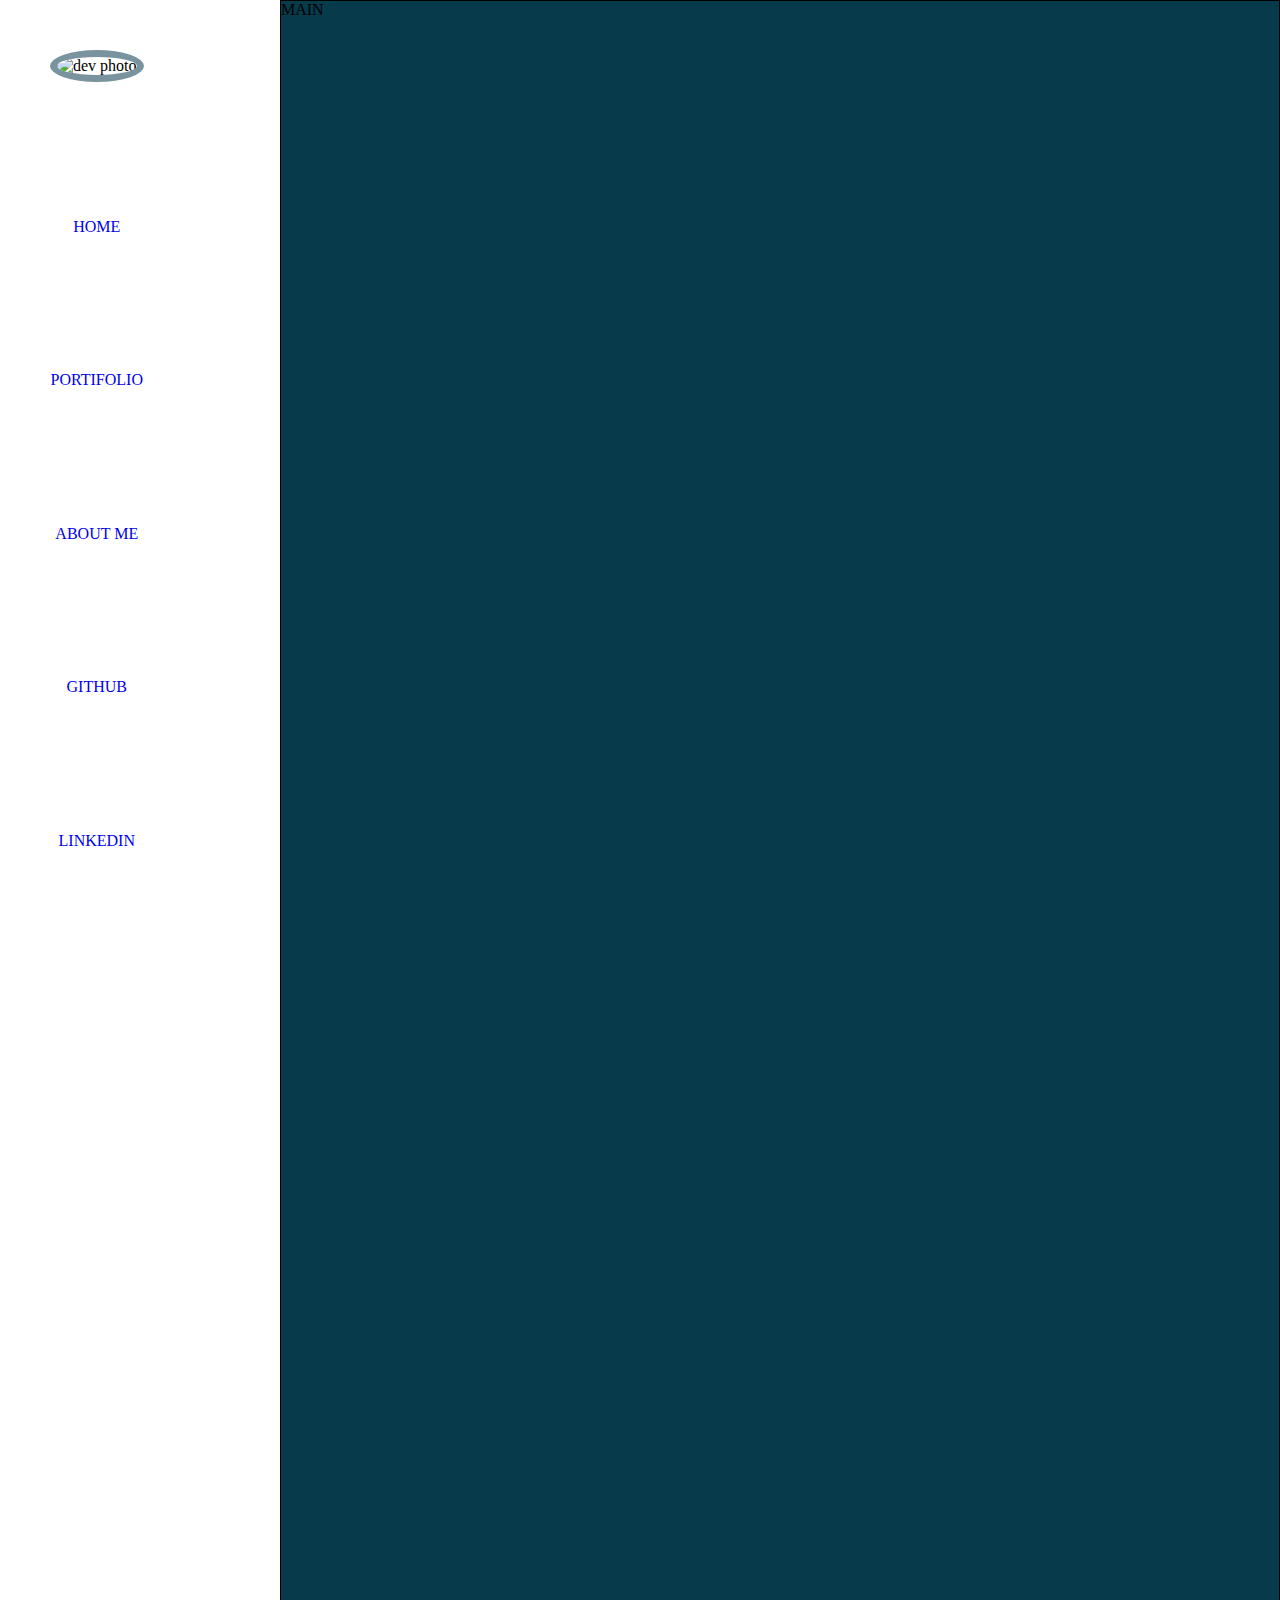
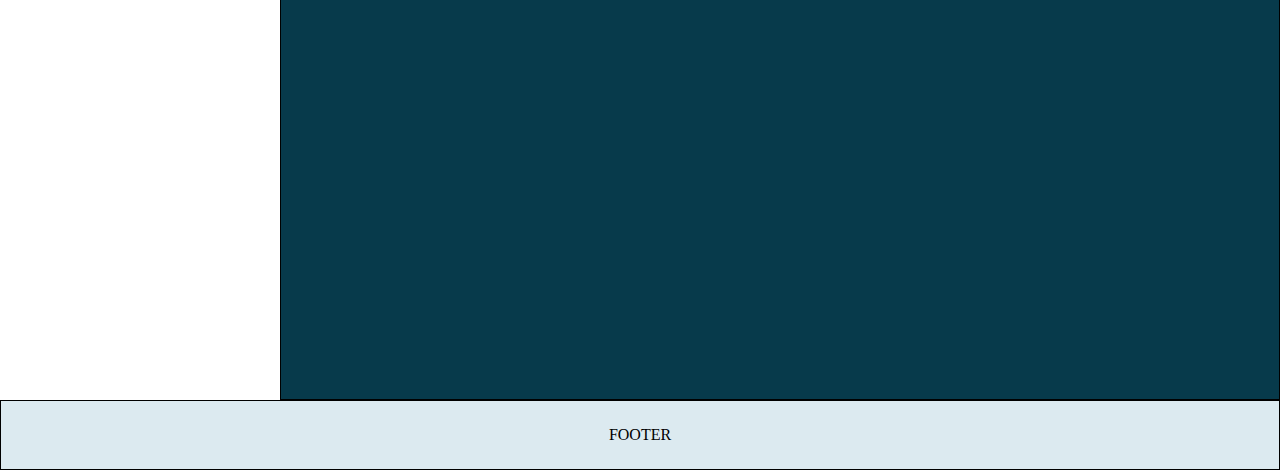
==== index.html @ 5484acea "Começando portifólio" ====
<!DOCTYPE html>
<html lang="pt-br">
<head>
  <meta charset="UTF-8">
  <meta http-equiv="X-UA-Compatible" content="IE=edge">
  <meta name="viewport" content="width=device-width, initial-scale=1.0">
  <link rel="stylesheet" href="./styles/index.css">
  <title>Felipe Belarmino Dev</title>
</head>
<body id="body">

  <header id="header-container" class="">
    <aside class="aside-left">
      <img id="dev-photo" src="https://media-exp1.licdn.com/dms/image/C4E03AQFPzEuAzSJ7-Q/profile-displayphoto-shrink_800_800/0/1616718554547?e=1625097600&v=beta&t=uhohZBP5tiX5mpCv9LyhZ25PCUmrUxZ0Sm3j1hrMVEE" alt="dev photo">
    </aside>
    <a href="#HOME">HOME</a>
    <a href="#PORTIFOLIO">PORTIFOLIO</a>
    <a href="#ABOUT">ABOUT ME</a>
    <a href="https://github.com/felipebelarmino">GITHUB</a>
    <a href="https://www.linkedin.com/in/felipe-belarmino/">LINKEDIN</a>    
  </header>

  <main id="main-container">    
    <p>MAIN</p>
  </main>

  <footer id="footer-container">
    <p>FOOTER</p>
  </footer>
  
</body>
<script src="./scripts/script.js"></script>
</html>
---- styles/index.css ----
* {
  margin: 0;
  padding: 0;
  box-sizing: border-box;
}

a {
  text-decoration: none;
}

#header-container {
  display: flex;
  flex-direction: column;
  align-items: center;
  justify-content:space-between;
  background-color: white;
  overflow: hidden;
  position: fixed;
  left: 0;
  padding: 50px;
  height: 100vh;
}

#dev-photo {
  border: 7px solid #073a4b8a;
  border-radius: 50%;
  width: 220px;
}

#main-container {
  border: 1px solid;
  height:2000px;
  margin-left: 280px; 
  background-color:#073a4b;
}
#footer-container {
  background-color: rgb(220, 234, 240);
  display: flex;
  border: 1px solid;
  align-items: center;
  justify-content:center;
  height: 70px;
  bottom: 0;
  width: 100%;
}
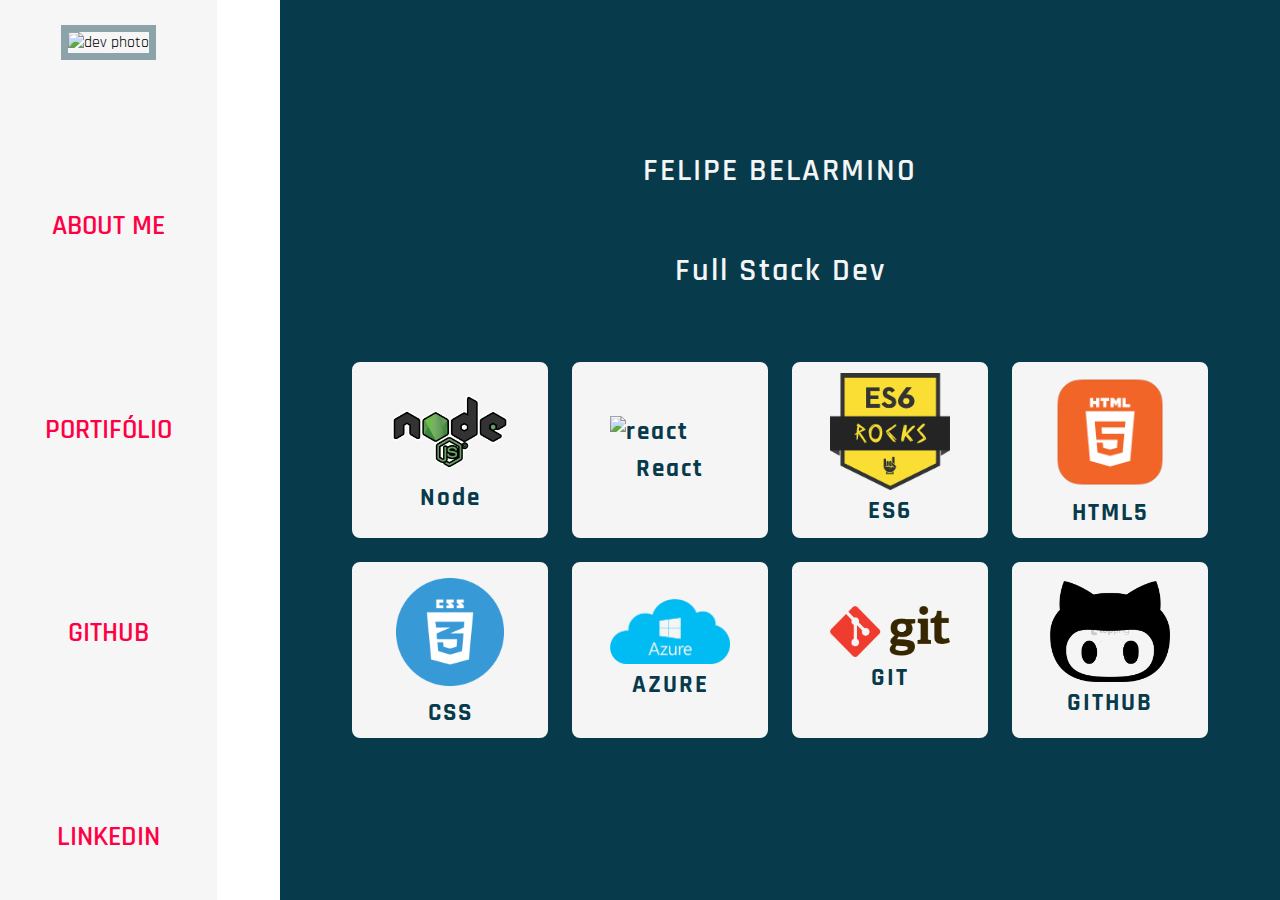
==== commit 5ad141db: "Logos" ====
--- a/index.html
+++ b/index.html
@@ -1,33 +1,50 @@
 <!DOCTYPE html>
 <html lang="pt-br">
-<head>
-  <meta charset="UTF-8">
-  <meta http-equiv="X-UA-Compatible" content="IE=edge">
-  <meta name="viewport" content="width=device-width, initial-scale=1.0">
-  <link rel="stylesheet" href="./styles/index.css">
-  <title>Felipe Belarmino Dev</title>
-</head>
-<body id="body">
+  <head>
+    <meta charset="UTF-8" />
+    <meta http-equiv="X-UA-Compatible" content="IE=edge" />
+    <meta name="viewport" content="width=device-width, initial-scale=1.0" />
+    <link rel="stylesheet" href="./styles/index.css" />
+    <link rel="preconnect" href="https://fonts.gstatic.com" />
+    <link
+      href="https://fonts.googleapis.com/css2?family=Antonio:wght@300;400;500;600;700&family=Rajdhani:wght@400;500;600;700&display=swap"
+      rel="stylesheet"
+    />
+    <title>Felipe Belarmino Dev</title>
+  </head>
+  <body id="body">
+    <header id="header-container" class="">
+      <aside class="aside-left">
+        <img
+          id="dev-photo"
+          src="https://media-exp1.licdn.com/dms/image/C4E03AQFPzEuAzSJ7-Q/profile-displayphoto-shrink_800_800/0/1616718554547?e=1625097600&v=beta&t=uhohZBP5tiX5mpCv9LyhZ25PCUmrUxZ0Sm3j1hrMVEE"
+          alt="dev photo"
+        />
+      </aside>
+      <a href="#ABOUT">ABOUT ME</a>
+      <a href="#PORTIFOLIO">PORTIFÓLIO</a>
+      <a href="https://github.com/felipebelarmino">GITHUB</a>
+      <a href="https://www.linkedin.com/in/felipe-belarmino/">LINKEDIN</a>
+    </header>
 
-  <header id="header-container" class="">
-    <aside class="aside-left">
-      <img id="dev-photo" src="https://media-exp1.licdn.com/dms/image/C4E03AQFPzEuAzSJ7-Q/profile-displayphoto-shrink_800_800/0/1616718554547?e=1625097600&v=beta&t=uhohZBP5tiX5mpCv9LyhZ25PCUmrUxZ0Sm3j1hrMVEE" alt="dev photo">
-    </aside>
-    <a href="#HOME">HOME</a>
-    <a href="#PORTIFOLIO">PORTIFOLIO</a>
-    <a href="#ABOUT">ABOUT ME</a>
-    <a href="https://github.com/felipebelarmino">GITHUB</a>
-    <a href="https://www.linkedin.com/in/felipe-belarmino/">LINKEDIN</a>    
-  </header>
-
-  <main id="main-container">    
-    <p>MAIN</p>
-  </main>
-
-  <footer id="footer-container">
-    <p>FOOTER</p>
-  </footer>
-  
-</body>
-<script src="./scripts/script.js"></script>
-</html>+    <main id="main-container">
+      <div class="box">
+        <p>FELIPE BELARMINO</p>
+        <p>Full Stack Dev</p>
+        <div class="ul-box">
+          <ul class="ul">
+            <li class="li-item"><img class="icon" src="./images/icons/node.png" alt="node logo">Node</li>
+            <li class="li-item"><img class="icon" src="https://www.pngfind.com/pngs/b/685-6854970_react-logo-png.png" alt="react">React</li>
+            <li class="li-item"><img class="icon" src="./images/icons/es6.png" alt="es6 logo"> ES6</li>
+            <li class="li-item"><img class="icon" src="./images/icons/html5.png" alt="html5 logo">HTML5</li>
+            <li class="li-item"><img class="icon" src="./images/icons/css.png" alt="css logo">CSS</li>
+            <li class="li-item"><img class="icon" src="./images/icons/azure.png" alt="azure logo">AZURE</li>
+            <li class="li-item"><img class="icon" src="./images/icons/git.png" alt="git logo">GIT</li>
+            <li class="li-item"><img class="icon" src="./images/icons/github.png" alt="github logo">GITHUB</li>
+          </ul>
+        </div>
+      </div>
+    </main>
+  </body>
+  <script src="./scripts/script.js"></script>
+</html>
--- a/styles/index.css
+++ b/styles/index.css
@@ -2,10 +2,29 @@
   margin: 0;
   padding: 0;
   box-sizing: border-box;
+  /* font-family: 'Antonio', sans-serif; */
+  font-family: 'Rajdhani', sans-serif;
+  list-style: none;
 }
 
-a {
+a:link, a:visited {
   text-decoration: none;
+  color: #ff0045;
+  font-weight: 600;
+  font-size: 28px;
+  padding: 20px;
+  transition: 250ms;
+}
+
+a:hover {
+  width: 100%;
+  text-align: center;
+  border-radius: 10px;
+  background-color: rgba(240, 128, 128, 0.2);
+}
+
+a:active {
+  background-color: white;
 }
 
 #header-container {
@@ -13,26 +32,31 @@
   flex-direction: column;
   align-items: center;
   justify-content:space-between;
-  background-color: white;
+  background-color: rgb(246, 246, 246);
   overflow: hidden;
   position: fixed;
   left: 0;
-  padding: 50px;
+  padding: 25px;
   height: 100vh;
 }
 
 #dev-photo {
-  border: 7px solid #073a4b8a;
-  border-radius: 50%;
-  width: 220px;
+  border: 7px solid #073a4b71;
+  width: 250px;
 }
 
 #main-container {
-  border: 1px solid;
-  height:2000px;
+  display: flex;
+  align-items: center;
+  justify-content: center;
+  flex-direction: column;
+  height: 100vh;
   margin-left: 280px; 
   background-color:#073a4b;
+  color: whitesmoke;
+  letter-spacing: 2px;
 }
+
 #footer-container {
   background-color: rgb(220, 234, 240);
   display: flex;
@@ -44,4 +68,42 @@
   width: 100%;
 }
 
+.box {
+  height: 600px;
+  display: flex;
+  flex-direction: column;
+  align-items: center;
+  justify-content: space-between;
+  font-size: 32px;
+  font-weight: 600;
+}
 
+.ul {
+  display: flex;
+  flex-wrap: wrap;
+  align-items: center;
+  justify-content: center;
+  width: 900px;
+}
+
+.li-item {
+  border-radius: 10px;
+  background-color: whitesmoke;
+  display: flex;
+  flex-direction: column;
+  align-items: center;
+  justify-content: center;
+  color: #073a4b;
+  font-size: 25px;
+  font-weight: 700;
+  height: 180px;
+  width: 200px;
+  border: 2px solid;
+  padding: 20px;
+  margin: 10px;
+}
+
+.icon {
+  width: 120px;
+  margin-bottom: 5px;
+}